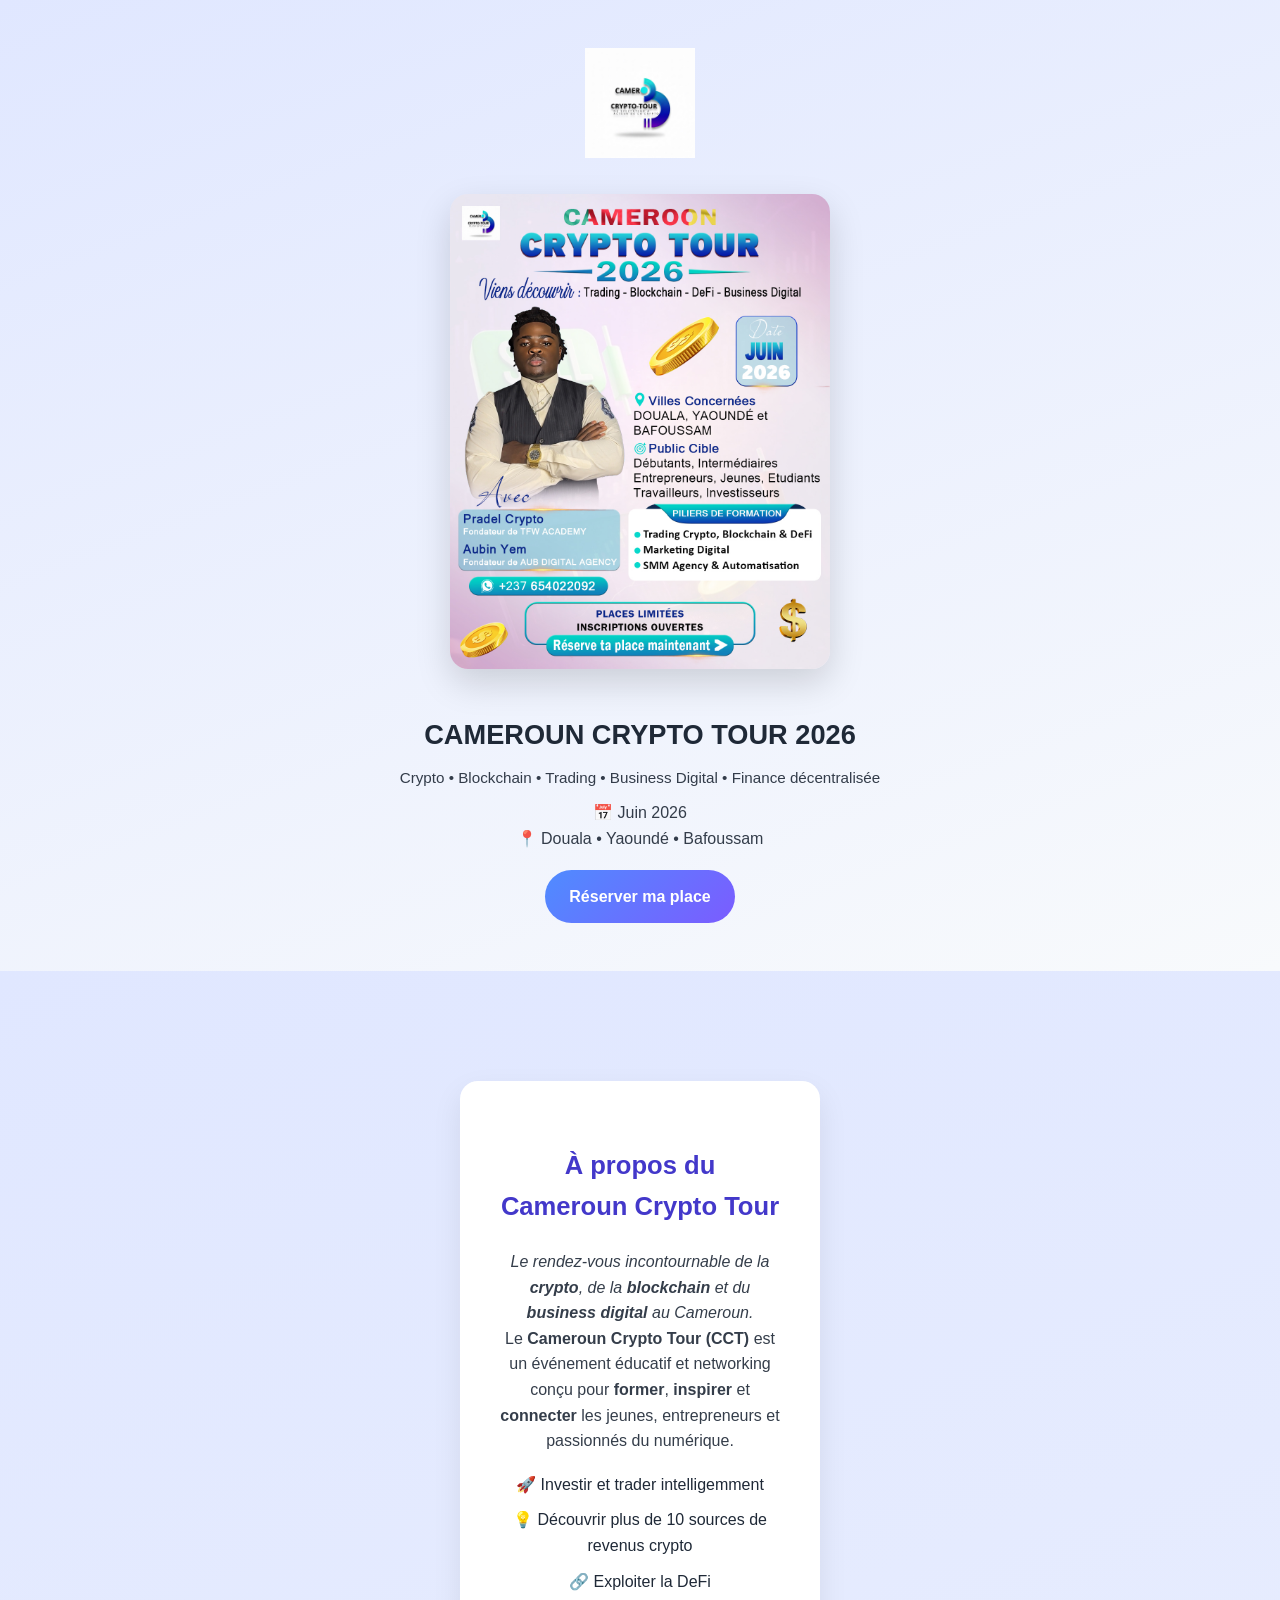
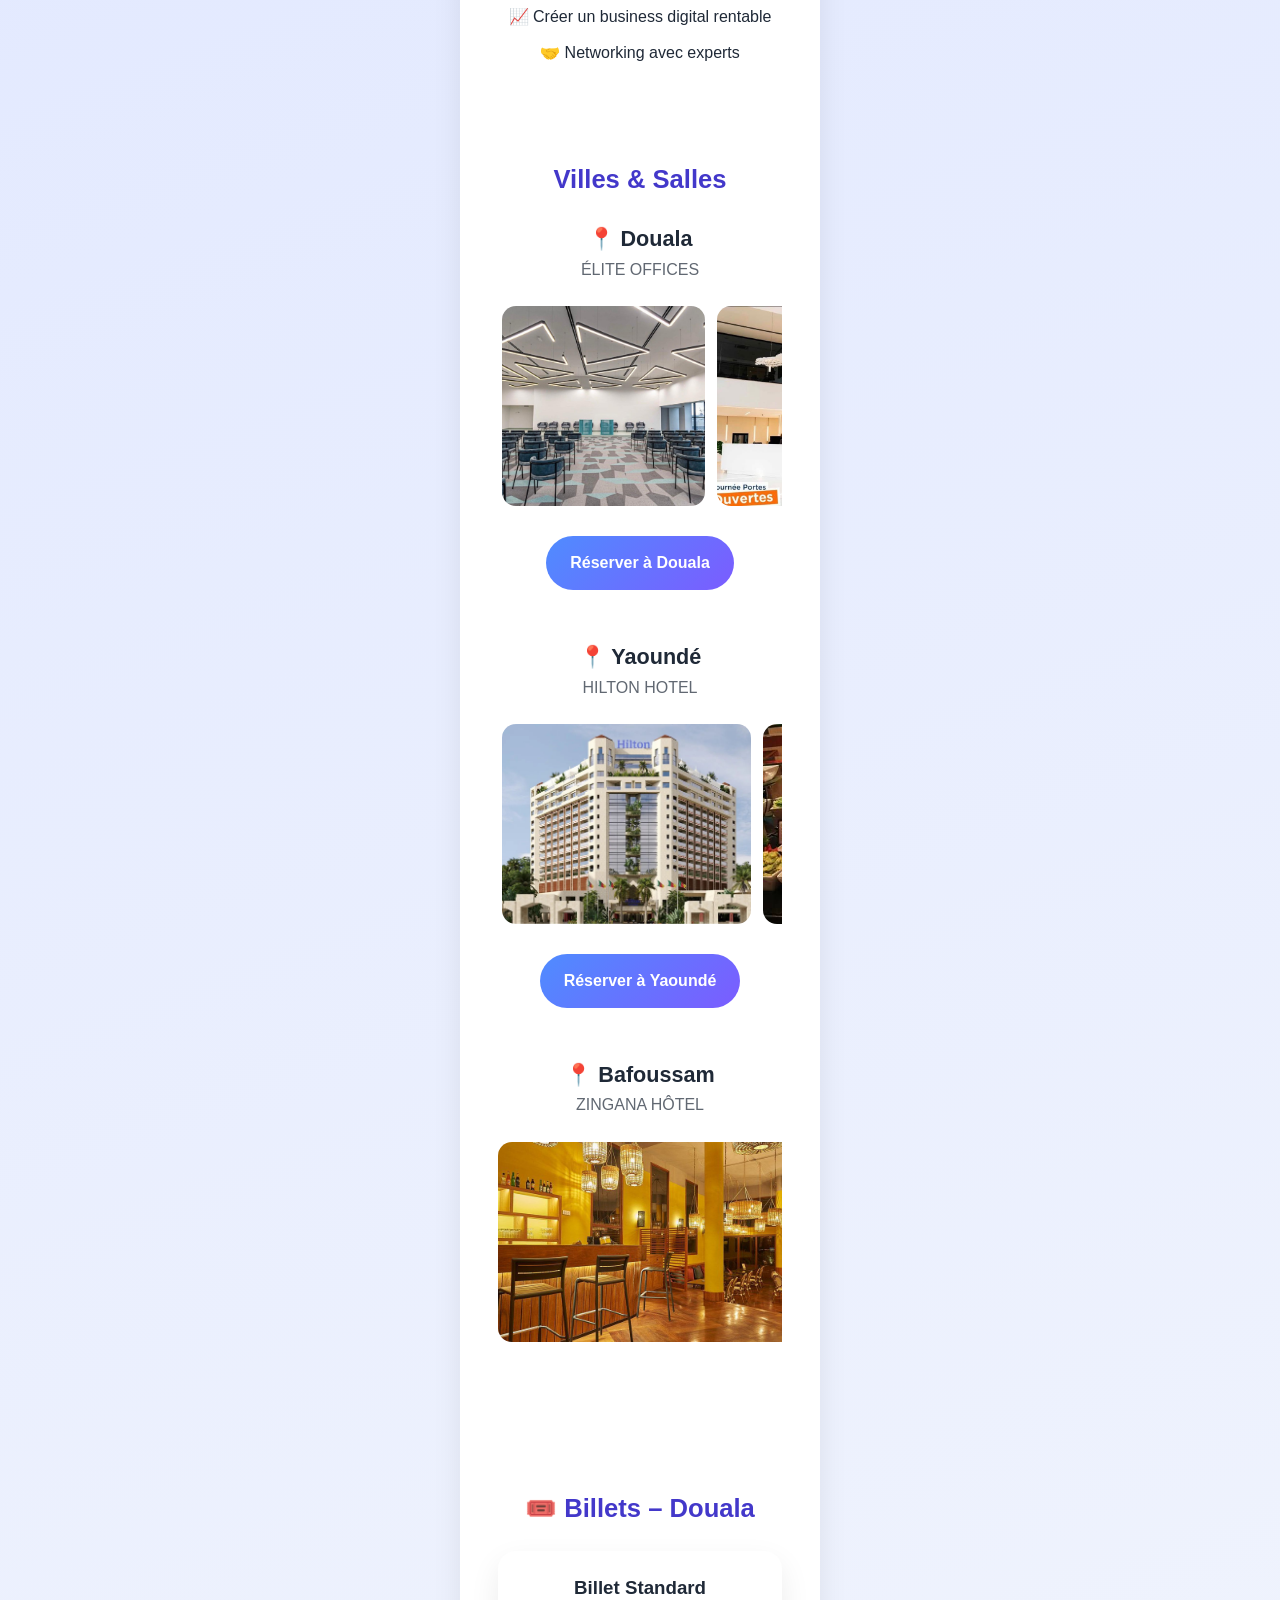
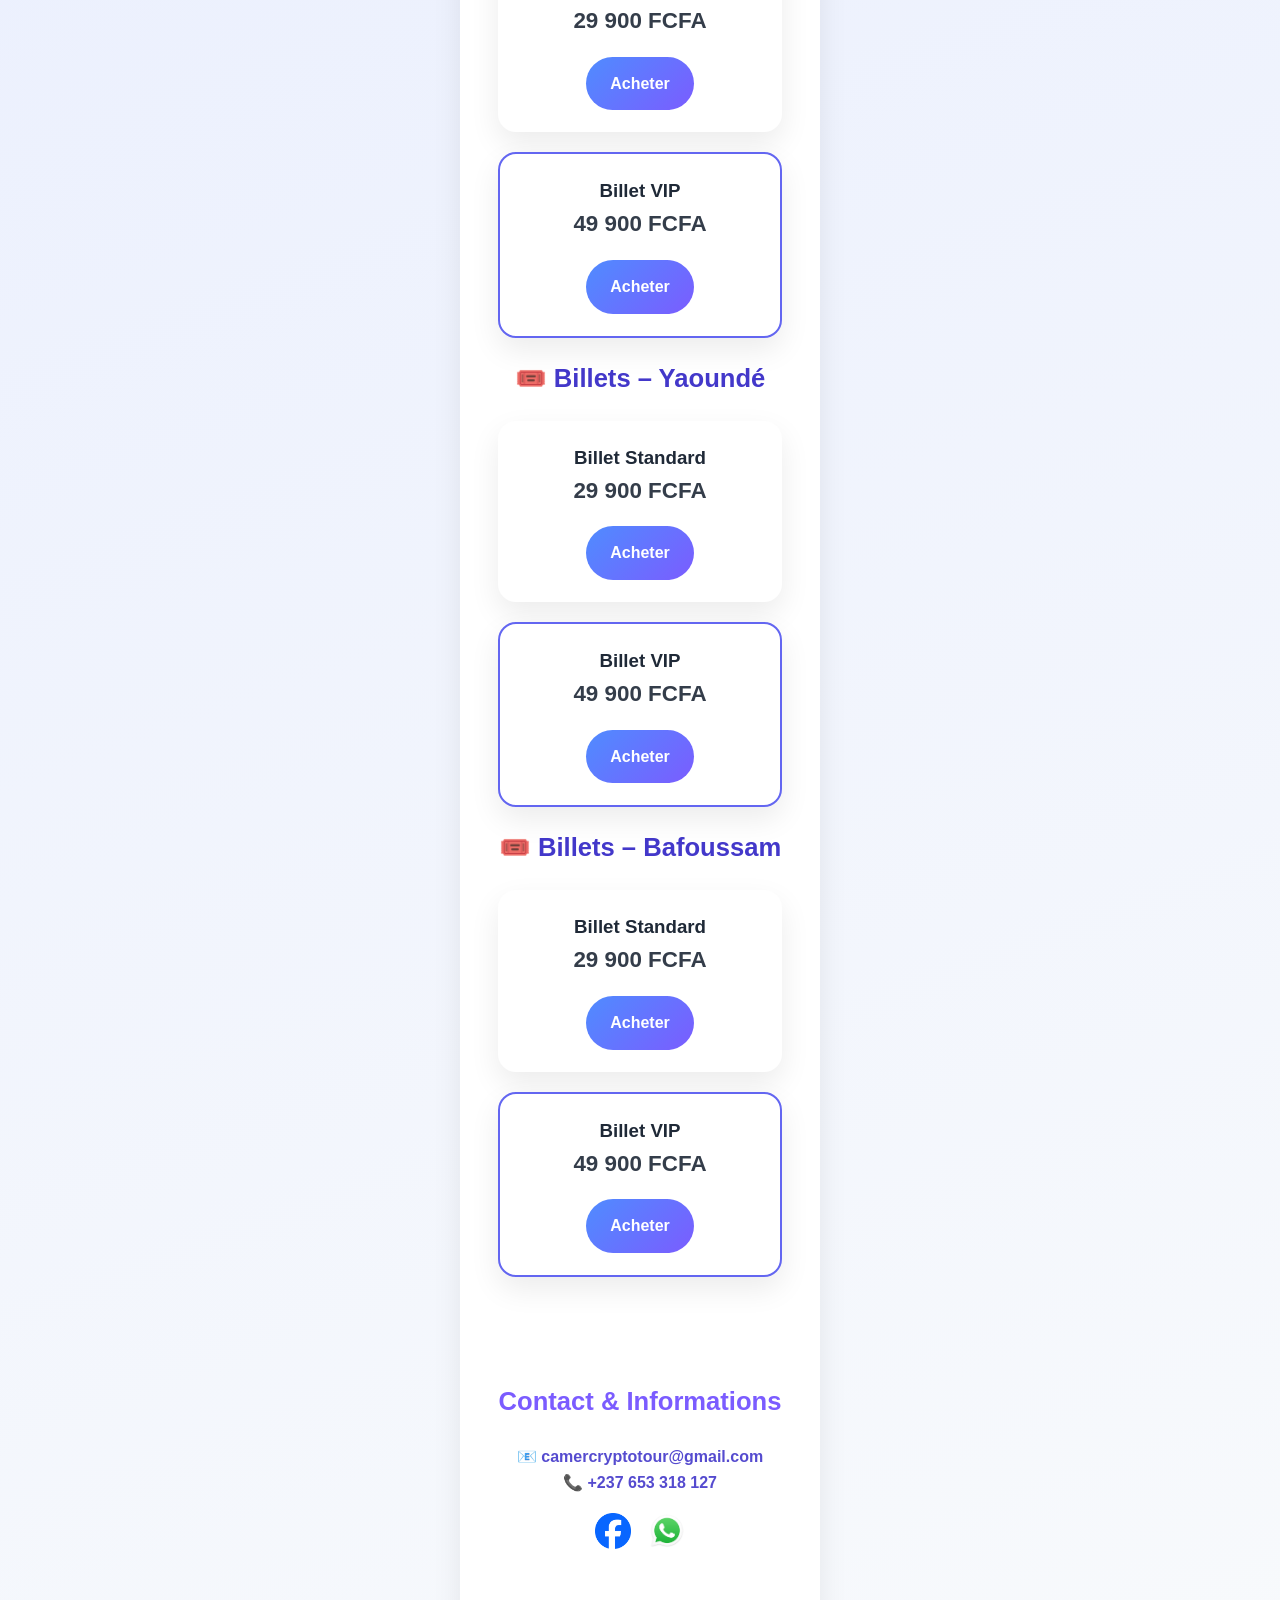
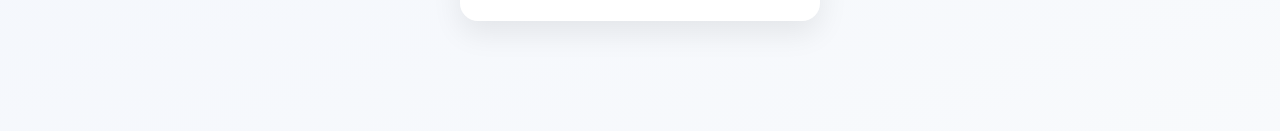
==== index.html @ 6deba679 "Add files via upload" ====
<!DOCTYPE html>
<html lang="fr">
<head>
  <meta charset="UTF-8">
  <meta name="viewport" content="width=device-width, initial-scale=1.0">
  <title>Cameroun Crypto Tour 2026</title>

  <!-- SEO -->
  <meta name="description" content="Cameroun Crypto Tour 2026 - Crypto, Blockchain, Trading & Business Digital">
  <meta name="keywords" content="Crypto Cameroun, Blockchain, Trading, DeFi">

  <link rel="stylesheet" href="css/style.css">
</head>
<body>

<!-- HERO -->
<header class="hero">
  <img src="images/logo.png" alt="Logo Cameroun Crypto Tour" class="logo-main">
  <img src="images/affiche.jpg" alt="Affiche officielle" class="hero-affiche">

  <h1>CAMEROUN CRYPTO TOUR 2026</h1>
  <p class="slogan">Crypto • Blockchain • Trading • Business Digital • Finance décentralisée</p>
  <p class="date">📅 Juin 2026</p>
  <p class="villes">📍 Douala • Yaoundé • Bafoussam</p>

  <a href="#billets" class="btn-primary">Réserver ma place</a>
</header>

<section class="hero fade-up">
<section class="section fade-up fade-delay-1">
<div class="ticket fade-up fade-delay-2">

<!-- A PROPOS -->
<section class="section about">
  <h2>À propos du Cameroun Crypto Tour</h2>

  <p class="intro">
    <em>Le rendez-vous incontournable de la <strong>crypto</strong>, de la 
    <strong>blockchain</strong> et du <strong>business digital</strong> au Cameroun.</em>
  </p>

  <p>
    Le <strong>Cameroun Crypto Tour (CCT)</strong> est un événement éducatif et networking
    conçu pour <strong>former</strong>, <strong>inspirer</strong> et 
    <strong>connecter</strong> les jeunes, entrepreneurs et passionnés du numérique.
  </p>

  <ul class="about-list">
    <li>🚀 Investir et trader intelligemment</li>
    <li>💡 Découvrir plus de 10 sources de revenus crypto</li>
    <li>🔗 Exploiter la DeFi</li>
    <li>📈 Créer un business digital rentable</li>
    <li>🤝 Networking avec experts</li>
  </ul>
</section>

<!-- VILLES -->
<section class="section">
  <h2>Villes & Salles</h2>

  <!-- DOUALA -->
  <div class="city">
    <h3>📍 Douala</h3>
    <p class="lieu">ÉLITE OFFICES</p>

    <div class="scroll-gallery">
      <img src="images/douala/douala-01.jpg">
      <img src="images/douala/douala-02.jpg">
      <img src="images/douala/douala-03.jpg">
      <img src="images/douala/douala-04.jpg">
      <img src="images/douala/douala-05.jpg">
      <img src="images/douala/douala-06.jpg">
      <img src="images/douala/douala-07.jpg">
      <img src="images/douala/douala-08.jpg">
      <img src="images/douala/douala-09.jpg">

      <button class="like-btn" data-id="douala">
  ❤️ <span class="like-count">0</span>
</button>
    </div>

    <a href="#douala-billets" class="btn-primary">Réserver à Douala</a>
  </div>

  <!-- YAOUNDÉ -->
  <div class="city">
    <h3>📍 Yaoundé</h3>
    <p class="lieu">HILTON HOTEL</p>

    <div class="scroll-gallery">
      <img src="images/yaounde/yaounde-01.jpg">
      <img src="images/yaounde/yaounde-02.jpg">
      <img src="images/yaounde/yaounde-03.jpg">
      <img src="images/yaounde/yaounde-04.jpg">
      <img src="images/yaounde/yaounde-05.jpg">
      <img src="images/yaounde/yaounde-06.jpg">
      <img src="images/yaounde/yaounde-07.jpg">
      <img src="images/yaounde/yaounde-08.jpg">
      <img src="images/yaounde/yaounde-09.jpg">
      <button class="like-btn" data-id="yaounde">
  ❤️ <span class="like-count">0</span>
</button>
    </div>

    <a href="#yaounde-billets" class="btn-primary">Réserver à Yaoundé</a>
  </div>

  <!-- BAFOUSSAM -->
  <div class="city">
    <h3>📍 Bafoussam</h3>
    <p class="lieu">ZINGANA HÔTEL</p>

    <div class="scroll-gallery">
      <img src="images/bafoussam/bafoussam-01.jpg">
      <img src="images/bafoussam/bafoussam-02.jpg">
      <img src="images/bafoussam/bafoussam-03.jpg">
      <img src="images/bafoussam/bafoussam-04.jpg">
      <img src="images/bafoussam/bafoussam-05.jpg">
      <img src="images/bafoussam/bafoussam-06.jpg">
      <img src="images/bafoussam/bafoussam-07.jpg">
     <button class="like-btn" data-id="bafoussam">
  ❤️ <span class="like-count">0</span>
</button>

    <a href="#bafoussam-billets" class="btn-primary">Réserver à Bafoussam</a>
  </div>
</section>

<!-- ================= BILLETS (FIN DE PAGE) ================= -->
<section class="section city-billets" id="billets">

  <!-- DOUALA -->
  <div id="douala-billets">
    <h2>🎟️ Billets – Douala</h2>

    <div class="ticket">
      <h3>Billet Standard</h3>
      <p class="price">29 900 FCFA</p>
      <a href="https://event.fapshi.com/sljl" target="_blank" class="btn-primary">Acheter</a>
    </div>

    <div class="ticket vip">
      <h3>Billet VIP</h3>
      <p class="price">49 900 FCFA</p>
      <a href="https://event.fapshi.com/iwws" target="_blank" class="btn-primary">Acheter</a>
    </div>
  </div>

  <!-- YAOUNDÉ -->
  <div id="yaounde-billets">
    <h2>🎟️ Billets – Yaoundé</h2>

    <div class="ticket">
      <h3>Billet Standard</h3>
      <p class="price">29 900 FCFA</p>
      <a href="https://event.fapshi.com/skcb" target="_blank" class="btn-primary">Acheter</a>
    </div>

    <div class="ticket vip">
      <h3>Billet VIP</h3>
      <p class="price">49 900 FCFA</p>
      <a href="https://event.fapshi.com/y69i" target="_blank" class="btn-primary">Acheter</a>
    </div>
  </div>

  <!-- BAFOUSSAM -->
  <div id="bafoussam-billets">
    <h2>🎟️ Billets – Bafoussam</h2>

    <div class="ticket">
      <h3>Billet Standard</h3>
      <p class="price">29 900 FCFA</p>
      <a href="https://event.fapshi.com/iej9" target="_blank" class="btn-primary">Acheter</a>
    </div>

    <div class="ticket vip">
      <h3>Billet VIP</h3>
      <p class="price">49 900 FCFA</p>
      <a href="https://event.fapshi.com/2651" target="_blank" class="btn-primary">Acheter</a>
    </div>
  </div>

</section>

<!-- CONTACT -->
<section class="section contact">
  <h2>Contact & Informations</h2>
  <p>📧 camercryptotour@gmail.com</p>
  <p>📞 +237 653 318 127</p>

  <div class="social-icons">
    <a href="https://www.facebook.com/share/1QB5yb1Een/?mibextid=wwXIfr" target="_blank">
      <img src="images/icons/facebook.png">
    </a>
    <a href="https://whatsapp.com/channel/0029VbBxiSq6BIEcrimXyE3t" target="_blank">
      <img src="images/icons/whatsapp.png">
    </a>
  </div>
</section>
<script>
document.querySelectorAll(".like-btn").forEach(btn => {
  const id = btn.dataset.id;
  const countSpan = btn.querySelector(".like-count");

  let likes = localStorage.getItem("likes_" + id);
  likes = likes ? parseInt(likes) : 0;
  countSpan.textContent = likes;

  btn.addEventListener("click", () => {
    likes++;
    localStorage.setItem("likes_" + id, likes);
    countSpan.textContent = likes;

    btn.classList.add("liked");
    setTimeout(() => btn.classList.remove("liked"), 300);
  });
});
</script>
<script>
const zoomBox = document.createElement("div");
zoomBox.className = "image-zoom";
zoomBox.innerHTML = "<img>";
document.body.appendChild(zoomBox);

document.querySelectorAll(".scroll-gallery img, .hero-affiche").forEach(img => {
  img.addEventListener("click", () => {
    zoomBox.style.display = "flex";
    zoomBox.querySelector("img").src = img.src;
  });
});

zoomBox.addEventListener("click", () => {
  zoomBox.style.display = "none";
});
</script>

</body>
</html>
---- css/style.css ----
/* ================= RESET ================= */
* {
  margin: 0;
  padding: 0;
  box-sizing: border-box;
}

body {
  font-family: "Segoe UI", Roboto, Arial, sans-serif;
  background: linear-gradient(180deg, #f4f7fb, #e9eef6);
  color: #1f2937;
  line-height: 1.6;
}

/* ================= GLOBAL ================= */
.section {
  padding: 42px 16px;
  text-align: center;
}

h1, h2, h3 {
  font-weight: 700;
}

h2 {
  margin-bottom: 22px;
  font-size: 1.6rem;
  color: #4338ca;
}

p {
  opacity: 0.9;
}

a {
  text-decoration: none;
}

/* ================= HERO ================= */
.hero {
  padding: 48px 16px;
  text-align: center;
  background: linear-gradient(160deg, #e0e7ff, #f8fafc);
}

.logo-main {
  width: 110px;
  margin: 0 auto 14px;
  display: block;
}

.hero-affiche {
  width: 100%;
  max-width: 340px;
  margin: 22px auto;
  border-radius: 18px;
  box-shadow: 0 14px 35px rgba(0,0,0,0.15);
  cursor: zoom-in;
}

.hero h1 {
  font-size: 1.7rem;
  margin-top: 14px;
}

.slogan {
  margin: 10px 0;
  font-size: 0.95rem;
}

/* ================= BUTTON ================= */
.btn-primary {
  display: inline-block;
  margin-top: 18px;
  padding: 14px 24px;
  border-radius: 999px;
  background: linear-gradient(135deg, #4f8cff, #7b5cff);
  color: #fff;
  font-weight: 600;
  transition: transform 0.2s ease, box-shadow 0.2s;
}

.btn-primary:hover {
  transform: scale(1.05);
  box-shadow: 0 8px 20px rgba(99,102,241,0.35);
}

/* ================= ABOUT ================= */
.about-list {
  list-style: none;
  margin-top: 18px;
}

.about-list li {
  margin: 10px 0;
}

/* ================= CITY ================= */
.city {
  margin-bottom: 50px;
}

.city h3 {
  font-size: 1.35rem;
}

.lieu {
  opacity: 0.7;
  margin-bottom: 12px;
}

/* ================= SCROLL GALLERY ================= */
.scroll-gallery {
  display: flex;
  gap: 12px;
  overflow-x: auto;
  padding: 12px 4px;
  scroll-snap-type: x mandatory;
}

.scroll-gallery img {
  width: 240px;
  height: 160px;
  object-fit: cover;
  border-radius: 14px;
  scroll-snap-align: center;
  cursor: zoom-in;
  transition: transform 0.25s;
}

.scroll-gallery img:hover {
  transform: scale(1.03);
}

/* ================= LIKE ================= */
.like-btn {
  border: none;
  background: #eef2ff;
  color: #4338ca;
  border-radius: 999px;
  padding: 10px 16px;
  font-weight: 600;
  cursor: pointer;
}

.like-btn.liked {
  transform: scale(1.2);
  background: #c7d2fe;
}

/* ================= BILLETS ================= */
.city-billets {
  background: transparent;
}

.ticket {
  background: #ffffff;
  border-radius: 18px;
  padding: 22px;
  margin: 20px auto;
  max-width: 360px;
  box-shadow: 0 12px 30px rgba(0,0,0,0.08);
  position: relative;
}

.ticket.vip {
  border: 2px solid #6366f1;
}

.price {
  font-size: 1.4rem;
  font-weight: bold;
}



/* ================= CONTACT ================= */
.contact {
  background: #ffffff;
}

.contact h2 {
  font-weight: 800;
  color: #7b5cff;
}

.contact p {
  font-weight: 700;
  color: #4338ca;
}

/* ================= SOCIAL ================= */
.social-icons {
  display: flex;
  justify-content: center;
  gap: 18px;
  margin-top: 18px;
}

.social-icons img {
  width: 36px;
}

/* ================= ANIMATIONS ================= */
.fade-up {
  opacity: 0;
  transform: translateY(18px);
  animation: fadeUp 0.8s ease forwards;
}

.fade-delay-1 { animation-delay: 0.2s; }
.fade-delay-2 { animation-delay: 0.4s; }

@keyframes fadeUp {
  to {
    opacity: 1;
    transform: translateY(0);
  }
}

/* ================= DESKTOP ================= */
@media (min-width: 768px) {
  .hero-affiche {
    max-width: 380px;
  }

  .scroll-gallery img {
    width: 300px;
    height: 200px;
  }
  /* ================= ZOOM IMAGE ================= */
.image-zoom {
  position: fixed;
  inset: 0;
  background: rgba(0,0,0,0.85);
  display: none;
  align-items: center;
  justify-content: center;
  z-index: 9999;
}

.image-zoom img {
  max-width: 90%;
  max-height: 90%;
  border-radius: 14px;
}
}
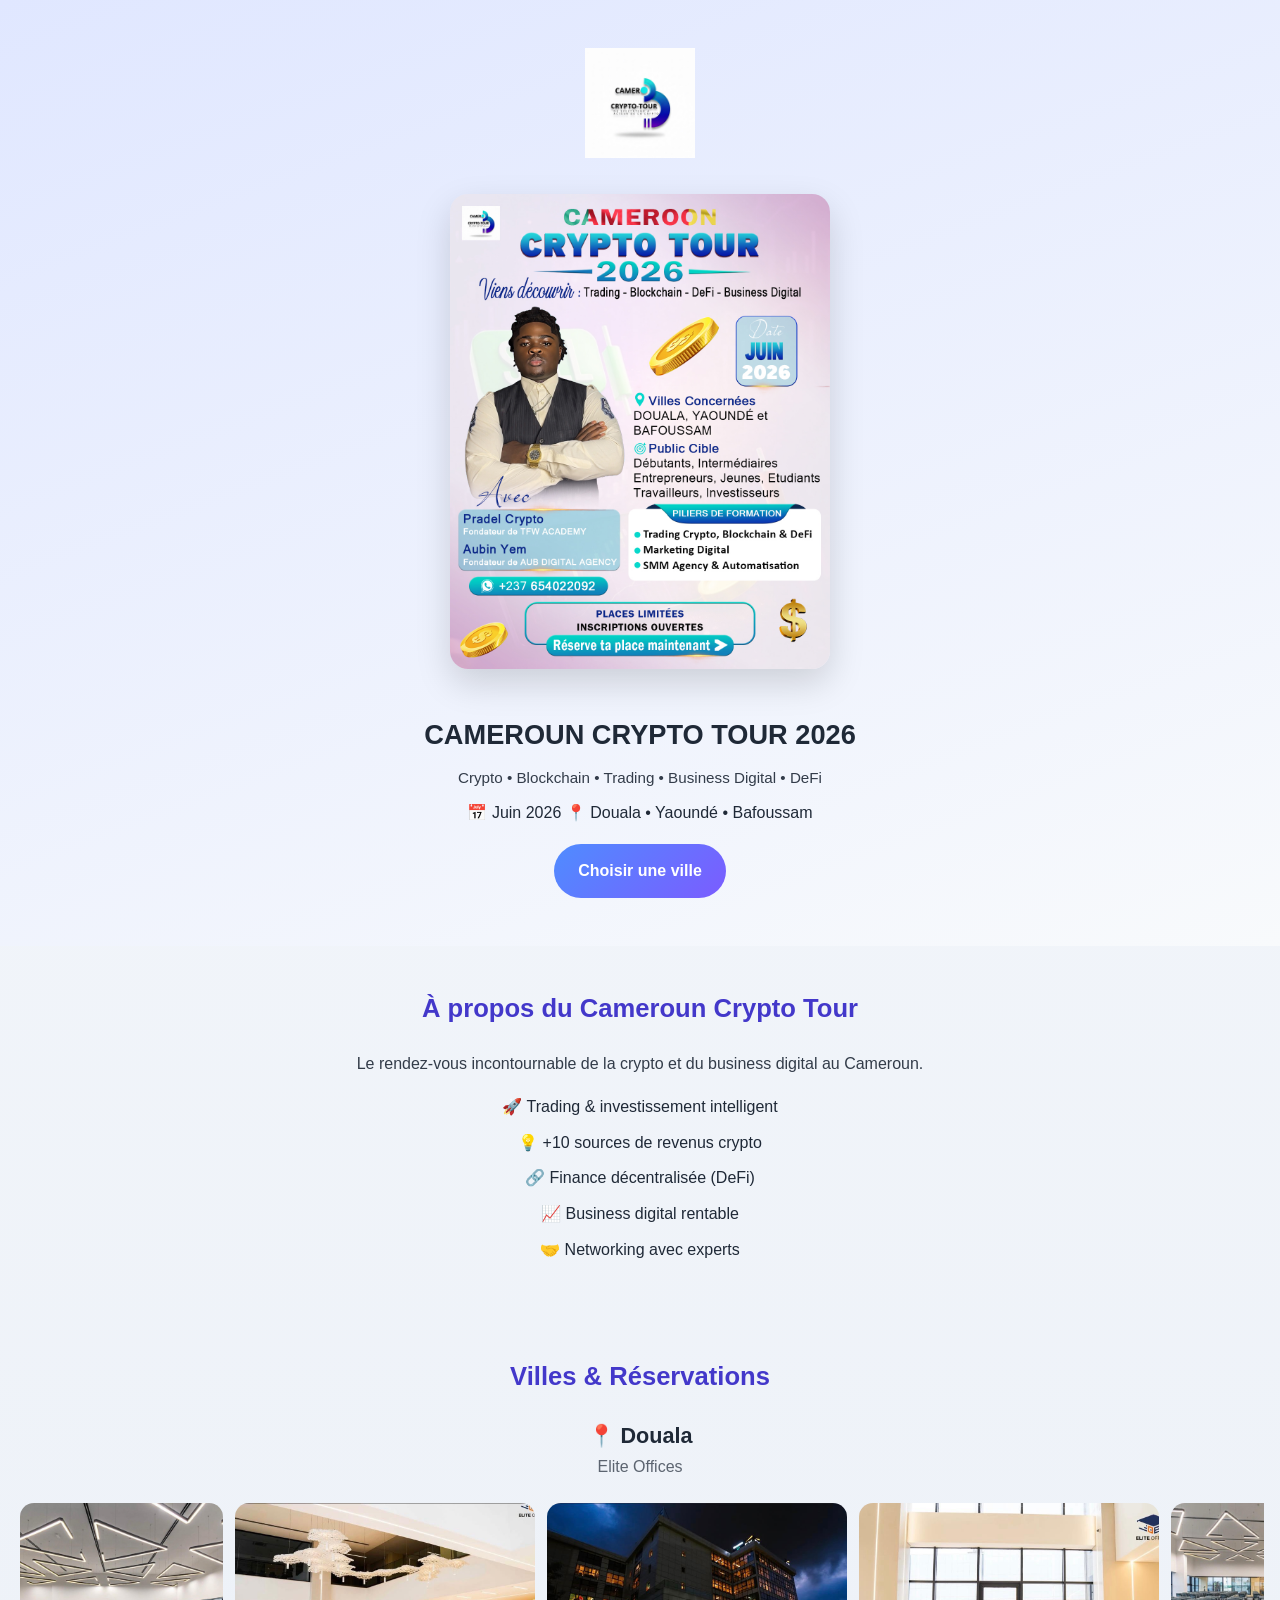
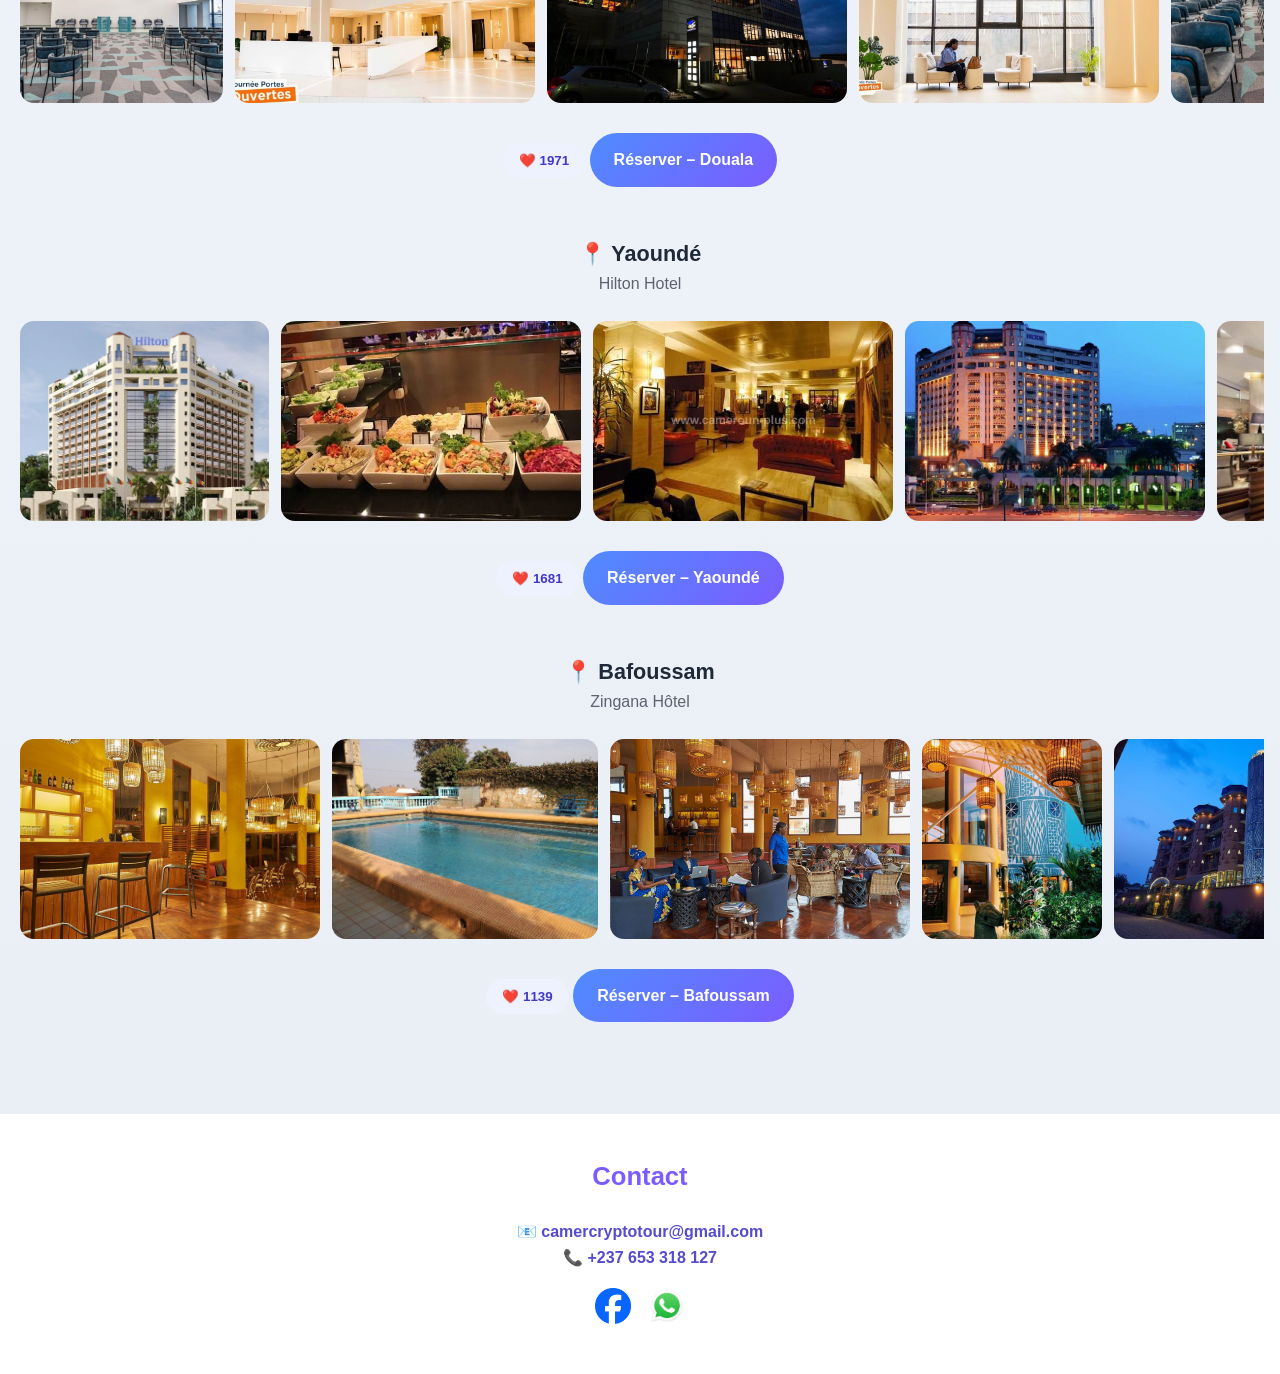
==== commit d1791176: "Update index.html" ====
--- a/index.html
+++ b/index.html
@@ -3,6 +3,7 @@
 <head>
   <meta charset="UTF-8">
   <meta name="viewport" content="width=device-width, initial-scale=1.0">
+
   <title>Cameroun Crypto Tour 2026</title>
 
   <!-- SEO -->
@@ -13,226 +14,138 @@
 </head>
 <body>
 
-<!-- HERO -->
+<!-- ================= HERO ================= -->
 <header class="hero">
-  <img src="images/logo.png" alt="Logo Cameroun Crypto Tour" class="logo-main">
-  <img src="images/affiche.jpg" alt="Affiche officielle" class="hero-affiche">
+  <img src="images/logo.png" class="logo-main" alt="Cameroun Crypto Tour">
+  <img src="images/affiche.jpg" class="hero-affiche" alt="Affiche officielle">
 
   <h1>CAMEROUN CRYPTO TOUR 2026</h1>
-  <p class="slogan">Crypto • Blockchain • Trading • Business Digital • Finance décentralisée</p>
-  <p class="date">📅 Juin 2026</p>
-  <p class="villes">📍 Douala • Yaoundé • Bafoussam</p>
+  <p class="slogan">Crypto • Blockchain • Trading • Business Digital • DeFi</p>
 
-  <a href="#billets" class="btn-primary">Réserver ma place</a>
+  <div class="hero-meta">
+    <span>📅 Juin 2026</span>
+    <span>📍 Douala • Yaoundé • Bafoussam</span>
+  </div>
+
+  <a href="#villes" class="btn-primary">Choisir une ville</a>
 </header>
 
-<section class="hero fade-up">
-<section class="section fade-up fade-delay-1">
-<div class="ticket fade-up fade-delay-2">
-
-<!-- A PROPOS -->
+<!-- ================= A PROPOS ================= -->
 <section class="section about">
   <h2>À propos du Cameroun Crypto Tour</h2>
 
   <p class="intro">
-    <em>Le rendez-vous incontournable de la <strong>crypto</strong>, de la 
-    <strong>blockchain</strong> et du <strong>business digital</strong> au Cameroun.</em>
-  </p>
-
-  <p>
-    Le <strong>Cameroun Crypto Tour (CCT)</strong> est un événement éducatif et networking
-    conçu pour <strong>former</strong>, <strong>inspirer</strong> et 
-    <strong>connecter</strong> les jeunes, entrepreneurs et passionnés du numérique.
+    Le rendez-vous incontournable de la crypto et du business digital au Cameroun.
   </p>
 
   <ul class="about-list">
-    <li>🚀 Investir et trader intelligemment</li>
-    <li>💡 Découvrir plus de 10 sources de revenus crypto</li>
-    <li>🔗 Exploiter la DeFi</li>
-    <li>📈 Créer un business digital rentable</li>
+    <li>🚀 Trading & investissement intelligent</li>
+    <li>💡 +10 sources de revenus crypto</li>
+    <li>🔗 Finance décentralisée (DeFi)</li>
+    <li>📈 Business digital rentable</li>
     <li>🤝 Networking avec experts</li>
   </ul>
 </section>
 
-<!-- VILLES -->
-<section class="section">
-  <h2>Villes & Salles</h2>
+<!-- ================= VILLES ================= -->
+<section class="section" id="villes">
+  <h2>Villes & Réservations</h2>
 
-  <!-- DOUALA -->
-  <div class="city">
-    <h3>📍 Douala</h3>
-    <p class="lieu">ÉLITE OFFICES</p>
+  <div class="cities">
 
-    <div class="scroll-gallery">
-      <img src="images/douala/douala-01.jpg">
-      <img src="images/douala/douala-02.jpg">
-      <img src="images/douala/douala-03.jpg">
-      <img src="images/douala/douala-04.jpg">
-      <img src="images/douala/douala-05.jpg">
-      <img src="images/douala/douala-06.jpg">
-      <img src="images/douala/douala-07.jpg">
-      <img src="images/douala/douala-08.jpg">
-      <img src="images/douala/douala-09.jpg">
+    <!-- DOUALA -->
+    <article class="city">
+      <h3>📍 Douala</h3>
+      <p class="lieu">Elite Offices</p>
+
+      <div class="scroll-gallery">
+        <img src="images/douala/douala-01.jpg">
+        <img src="images/douala/douala-02.jpg">
+        <img src="images/douala/douala-03.jpg">
+        <img src="images/douala/douala-04.jpg">
+        <img src="images/douala/douala-05.jpg">
+        <img src="images/douala/douala-06.jpg">
+        <img src="images/douala/douala-07.jpg">
+        <img src="images/douala/douala-08.jpg">
+        <img src="images/douala/douala-09.jpg">
+      </div>
 
       <button class="like-btn" data-id="douala">
-  ❤️ <span class="like-count">0</span>
-</button>
-    </div>
+        ❤️ <span class="like-count">1971</span>
+      </button>
 
-    <a href="#douala-billets" class="btn-primary">Réserver à Douala</a>
-  </div>
+      <a href="douala.html" class="btn-primary">Réserver – Douala</a>
+    </article>
 
-  <!-- YAOUNDÉ -->
-  <div class="city">
-    <h3>📍 Yaoundé</h3>
-    <p class="lieu">HILTON HOTEL</p>
+    <!-- YAOUNDÉ -->
+    <article class="city">
+      <h3>📍 Yaoundé</h3>
+      <p class="lieu">Hilton Hotel</p>
 
-    <div class="scroll-gallery">
-      <img src="images/yaounde/yaounde-01.jpg">
-      <img src="images/yaounde/yaounde-02.jpg">
-      <img src="images/yaounde/yaounde-03.jpg">
-      <img src="images/yaounde/yaounde-04.jpg">
-      <img src="images/yaounde/yaounde-05.jpg">
-      <img src="images/yaounde/yaounde-06.jpg">
-      <img src="images/yaounde/yaounde-07.jpg">
-      <img src="images/yaounde/yaounde-08.jpg">
-      <img src="images/yaounde/yaounde-09.jpg">
+      <div class="scroll-gallery">
+        <img src="images/yaounde/yaounde-01.jpg">
+        <img src="images/yaounde/yaounde-02.jpg">
+        <img src="images/yaounde/yaounde-03.jpg">
+        <img src="images/yaounde/yaounde-04.jpg">
+        <img src="images/yaounde/yaounde-05.jpg">
+        <img src="images/yaounde/yaounde-06.jpg">
+        <img src="images/yaounde/yaounde-07.jpg">
+        <img src="images/yaounde/yaounde-08.jpg">
+        <img src="images/yaounde/yaounde-09.jpg">
+      </div>
+
       <button class="like-btn" data-id="yaounde">
-  ❤️ <span class="like-count">0</span>
-</button>
-    </div>
+        ❤️ <span class="like-count">1681</span>
+      </button>
 
-    <a href="#yaounde-billets" class="btn-primary">Réserver à Yaoundé</a>
-  </div>
+      <a href="yaounde.html" class="btn-primary">Réserver – Yaoundé</a>
+    </article>
 
-  <!-- BAFOUSSAM -->
-  <div class="city">
-    <h3>📍 Bafoussam</h3>
-    <p class="lieu">ZINGANA HÔTEL</p>
+    <!-- BAFOUSSAM -->
+    <article class="city">
+      <h3>📍 Bafoussam</h3>
+      <p class="lieu">Zingana Hôtel</p>
 
-    <div class="scroll-gallery">
-      <img src="images/bafoussam/bafoussam-01.jpg">
-      <img src="images/bafoussam/bafoussam-02.jpg">
-      <img src="images/bafoussam/bafoussam-03.jpg">
-      <img src="images/bafoussam/bafoussam-04.jpg">
-      <img src="images/bafoussam/bafoussam-05.jpg">
-      <img src="images/bafoussam/bafoussam-06.jpg">
-      <img src="images/bafoussam/bafoussam-07.jpg">
-     <button class="like-btn" data-id="bafoussam">
-  ❤️ <span class="like-count">0</span>
-</button>
+      <div class="scroll-gallery">
+        <img src="images/bafoussam/bafoussam-01.jpg">
+        <img src="images/bafoussam/bafoussam-02.jpg">
+        <img src="images/bafoussam/bafoussam-03.jpg">
+        <img src="images/bafoussam/bafoussam-04.jpg">
+        <img src="images/bafoussam/bafoussam-05.jpg">
+        <img src="images/bafoussam/bafoussam-06.jpg">
+        <img src="images/bafoussam/bafoussam-07.jpg">
+      </div>
 
-    <a href="#bafoussam-billets" class="btn-primary">Réserver à Bafoussam</a>
+      <button class="like-btn" data-id="bafoussam">
+        ❤️ <span class="like-count">1139</span>
+      </button>
+
+      <a href="bafoussam.html" class="btn-primary">Réserver – Bafoussam</a>
+    </article>
+
   </div>
 </section>
 
-<!-- ================= BILLETS (FIN DE PAGE) ================= -->
-<section class="section city-billets" id="billets">
-
-  <!-- DOUALA -->
-  <div id="douala-billets">
-    <h2>🎟️ Billets – Douala</h2>
-
-    <div class="ticket">
-      <h3>Billet Standard</h3>
-      <p class="price">29 900 FCFA</p>
-      <a href="https://event.fapshi.com/sljl" target="_blank" class="btn-primary">Acheter</a>
-    </div>
-
-    <div class="ticket vip">
-      <h3>Billet VIP</h3>
-      <p class="price">49 900 FCFA</p>
-      <a href="https://event.fapshi.com/iwws" target="_blank" class="btn-primary">Acheter</a>
-    </div>
-  </div>
-
-  <!-- YAOUNDÉ -->
-  <div id="yaounde-billets">
-    <h2>🎟️ Billets – Yaoundé</h2>
-
-    <div class="ticket">
-      <h3>Billet Standard</h3>
-      <p class="price">29 900 FCFA</p>
-      <a href="https://event.fapshi.com/skcb" target="_blank" class="btn-primary">Acheter</a>
-    </div>
-
-    <div class="ticket vip">
-      <h3>Billet VIP</h3>
-      <p class="price">49 900 FCFA</p>
-      <a href="https://event.fapshi.com/y69i" target="_blank" class="btn-primary">Acheter</a>
-    </div>
-  </div>
-
-  <!-- BAFOUSSAM -->
-  <div id="bafoussam-billets">
-    <h2>🎟️ Billets – Bafoussam</h2>
-
-    <div class="ticket">
-      <h3>Billet Standard</h3>
-      <p class="price">29 900 FCFA</p>
-      <a href="https://event.fapshi.com/iej9" target="_blank" class="btn-primary">Acheter</a>
-    </div>
-
-    <div class="ticket vip">
-      <h3>Billet VIP</h3>
-      <p class="price">49 900 FCFA</p>
-      <a href="https://event.fapshi.com/2651" target="_blank" class="btn-primary">Acheter</a>
-    </div>
-  </div>
-
-</section>
-
-<!-- CONTACT -->
-<section class="section contact">
-  <h2>Contact & Informations</h2>
+<!-- ================= CONTACT ================= -->
+<footer class="section contact">
+  <h2>Contact</h2>
   <p>📧 camercryptotour@gmail.com</p>
   <p>📞 +237 653 318 127</p>
 
   <div class="social-icons">
     <a href="https://www.facebook.com/share/1QB5yb1Een/?mibextid=wwXIfr" target="_blank">
-      <img src="images/icons/facebook.png">
+      <img src="images/icons/facebook.png" alt="Facebook Camer Crypto Tour">
     </a>
+
     <a href="https://whatsapp.com/channel/0029VbBxiSq6BIEcrimXyE3t" target="_blank">
-      <img src="images/icons/whatsapp.png">
+      <img src="images/icons/whatsapp.png" alt="WhatsApp Camer Crypto Tour">
     </a>
   </div>
-</section>
-<script>
-document.querySelectorAll(".like-btn").forEach(btn => {
-  const id = btn.dataset.id;
-  const countSpan = btn.querySelector(".like-count");
+</footer>
+<div class="image-zoom" id="imageZoom">
+  <img src="" alt="Zoom image">
+</div>
 
-  let likes = localStorage.getItem("likes_" + id);
-  likes = likes ? parseInt(likes) : 0;
-  countSpan.textContent = likes;
-
-  btn.addEventListener("click", () => {
-    likes++;
-    localStorage.setItem("likes_" + id, likes);
-    countSpan.textContent = likes;
-
-    btn.classList.add("liked");
-    setTimeout(() => btn.classList.remove("liked"), 300);
-  });
-});
-</script>
-<script>
-const zoomBox = document.createElement("div");
-zoomBox.className = "image-zoom";
-zoomBox.innerHTML = "<img>";
-document.body.appendChild(zoomBox);
-
-document.querySelectorAll(".scroll-gallery img, .hero-affiche").forEach(img => {
-  img.addEventListener("click", () => {
-    zoomBox.style.display = "flex";
-    zoomBox.querySelector("img").src = img.src;
-  });
-});
-
-zoomBox.addEventListener("click", () => {
-  zoomBox.style.display = "none";
-});
-</script>
-
+<script src="js/app.js"></script>
 </body>
-</html>+</html>
--- a/css/style.css
+++ b/css/style.css
@@ -244,4 +244,5 @@
   max-height: 90%;
   border-radius: 14px;
 }
-}+
+}
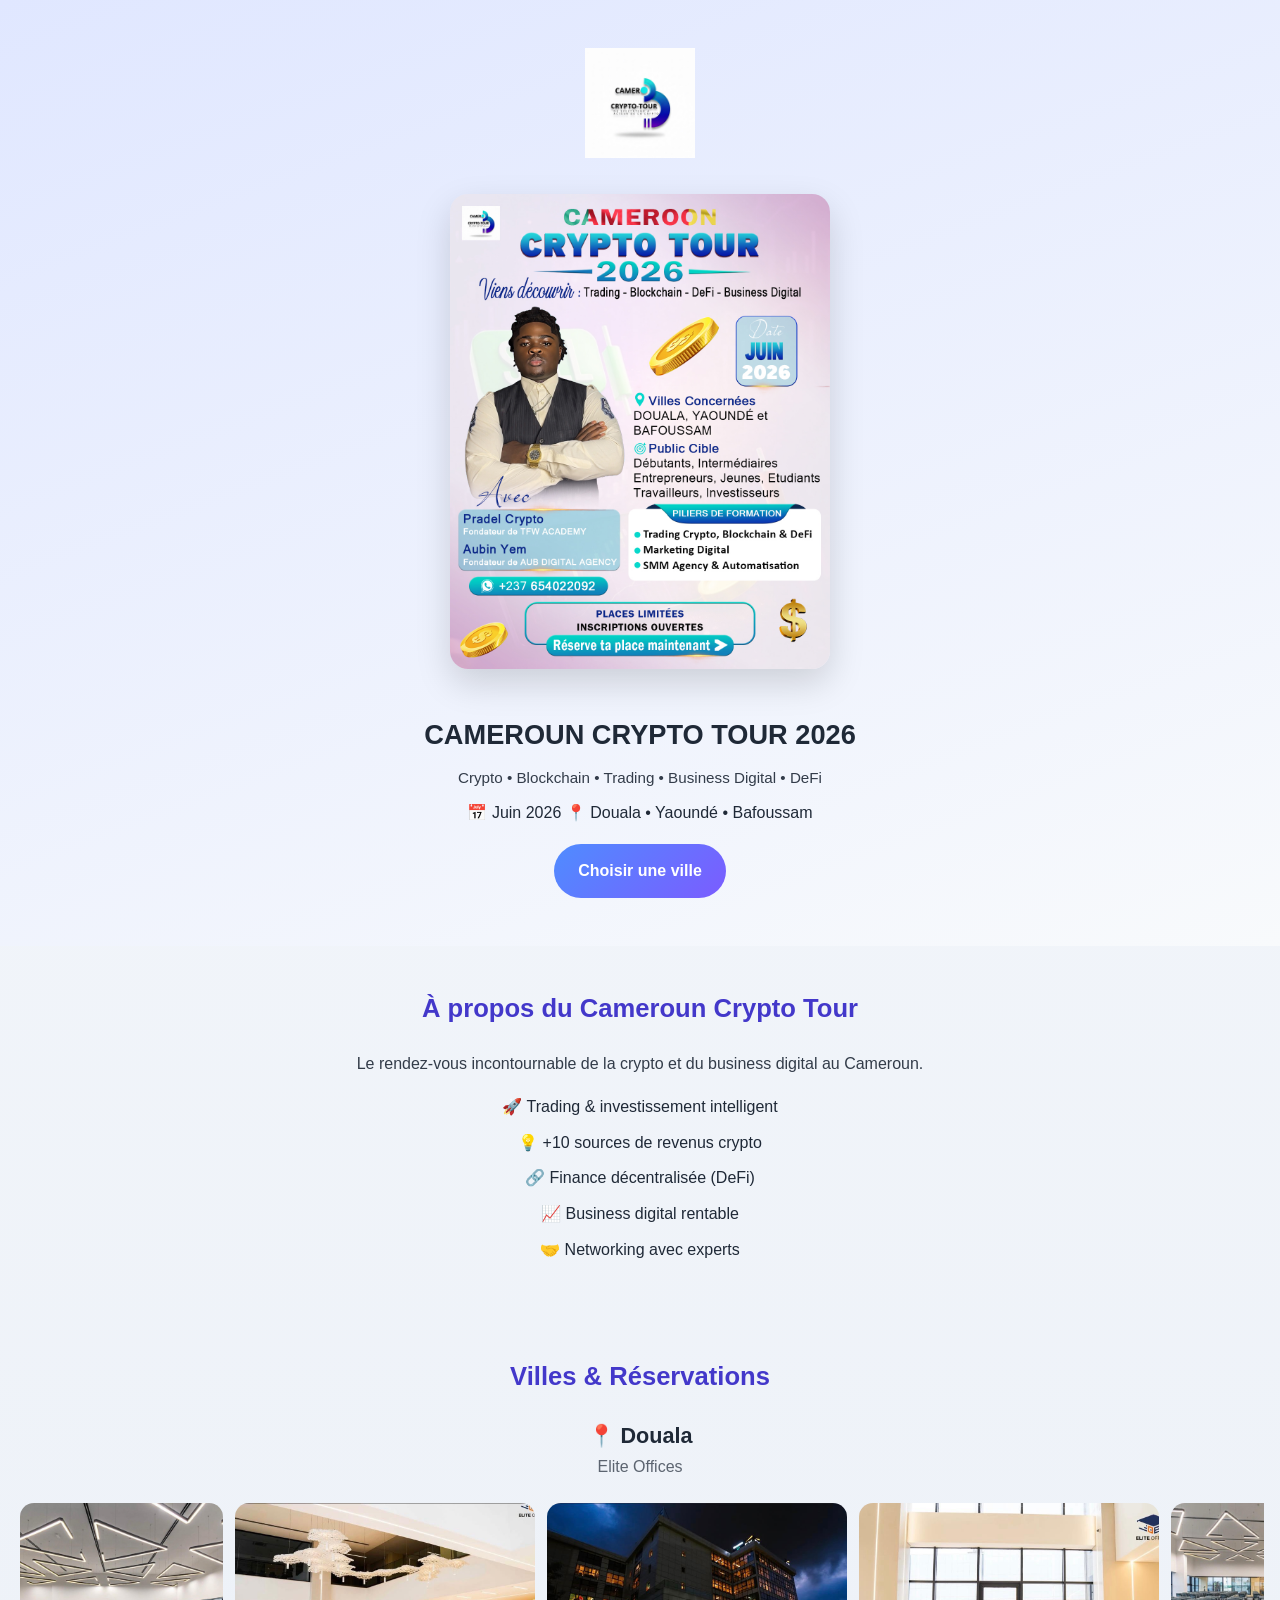
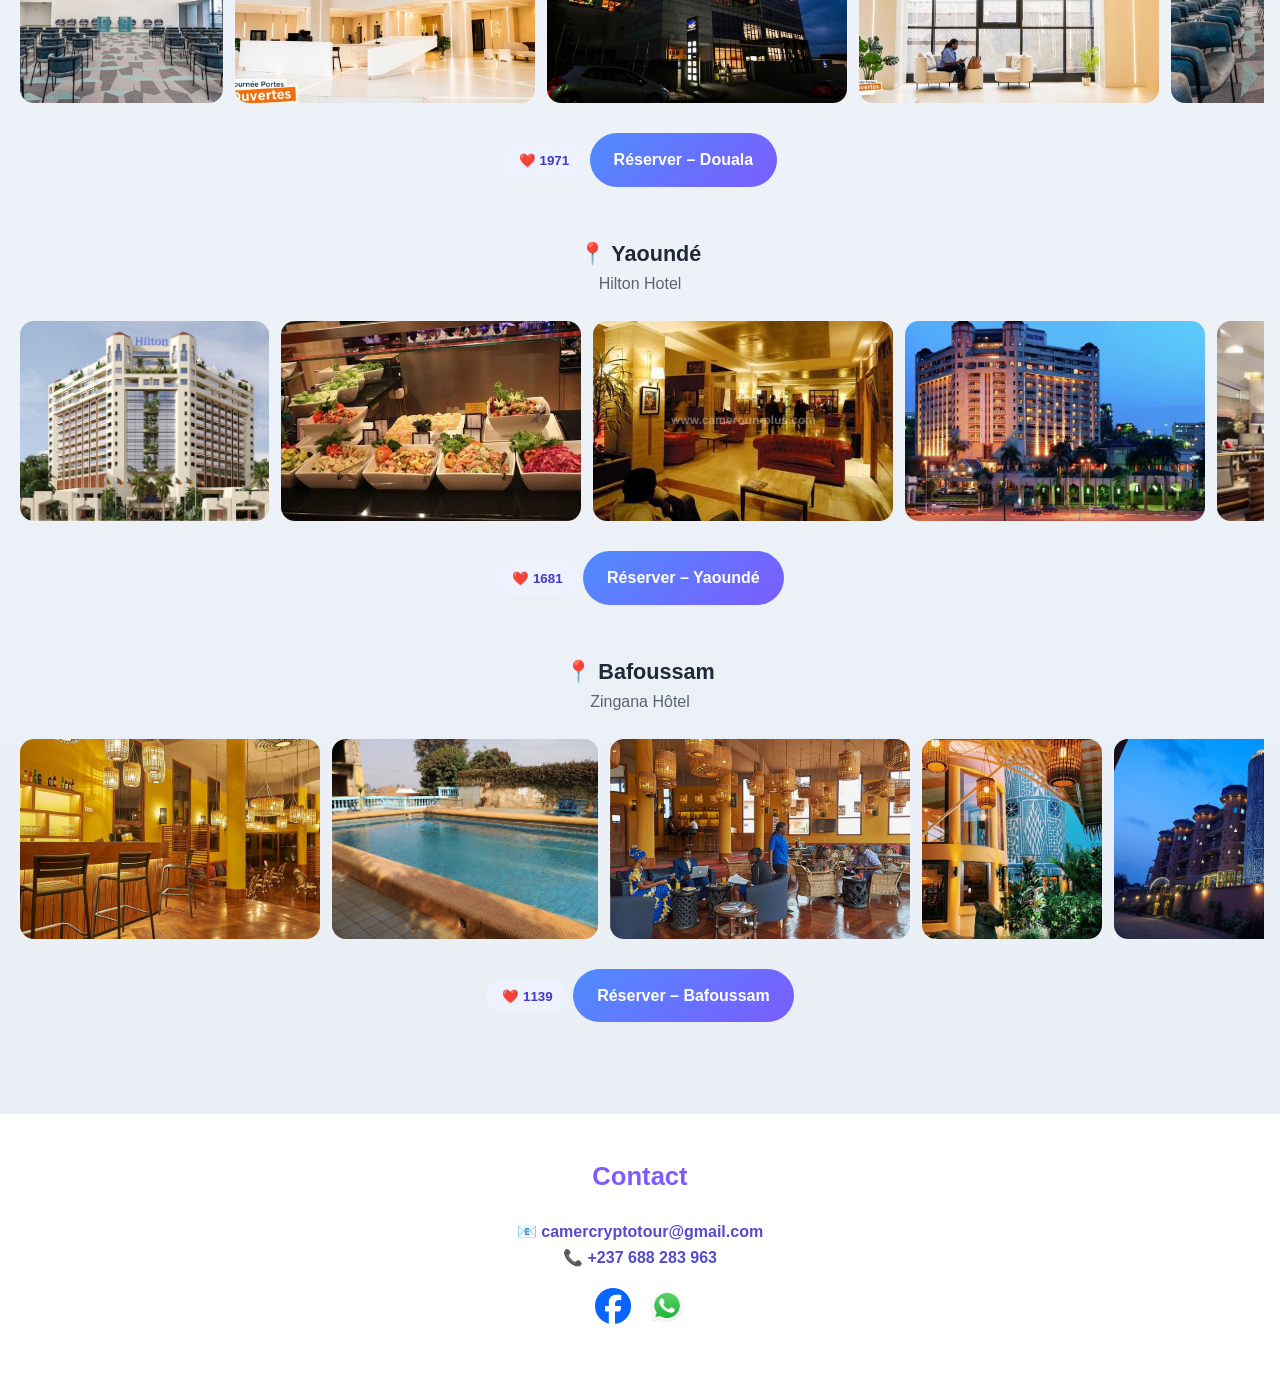
==== commit 6e195aef: "Update index.html" ====
--- a/index.html
+++ b/index.html
@@ -130,7 +130,7 @@
 <footer class="section contact">
   <h2>Contact</h2>
   <p>📧 camercryptotour@gmail.com</p>
-  <p>📞 +237 653 318 127</p>
+  <p>📞 +237 688 283 963</p>
 
   <div class="social-icons">
     <a href="https://www.facebook.com/share/1QB5yb1Een/?mibextid=wwXIfr" target="_blank">
@@ -149,3 +149,4 @@
 <script src="js/app.js"></script>
 </body>
 </html>
+
